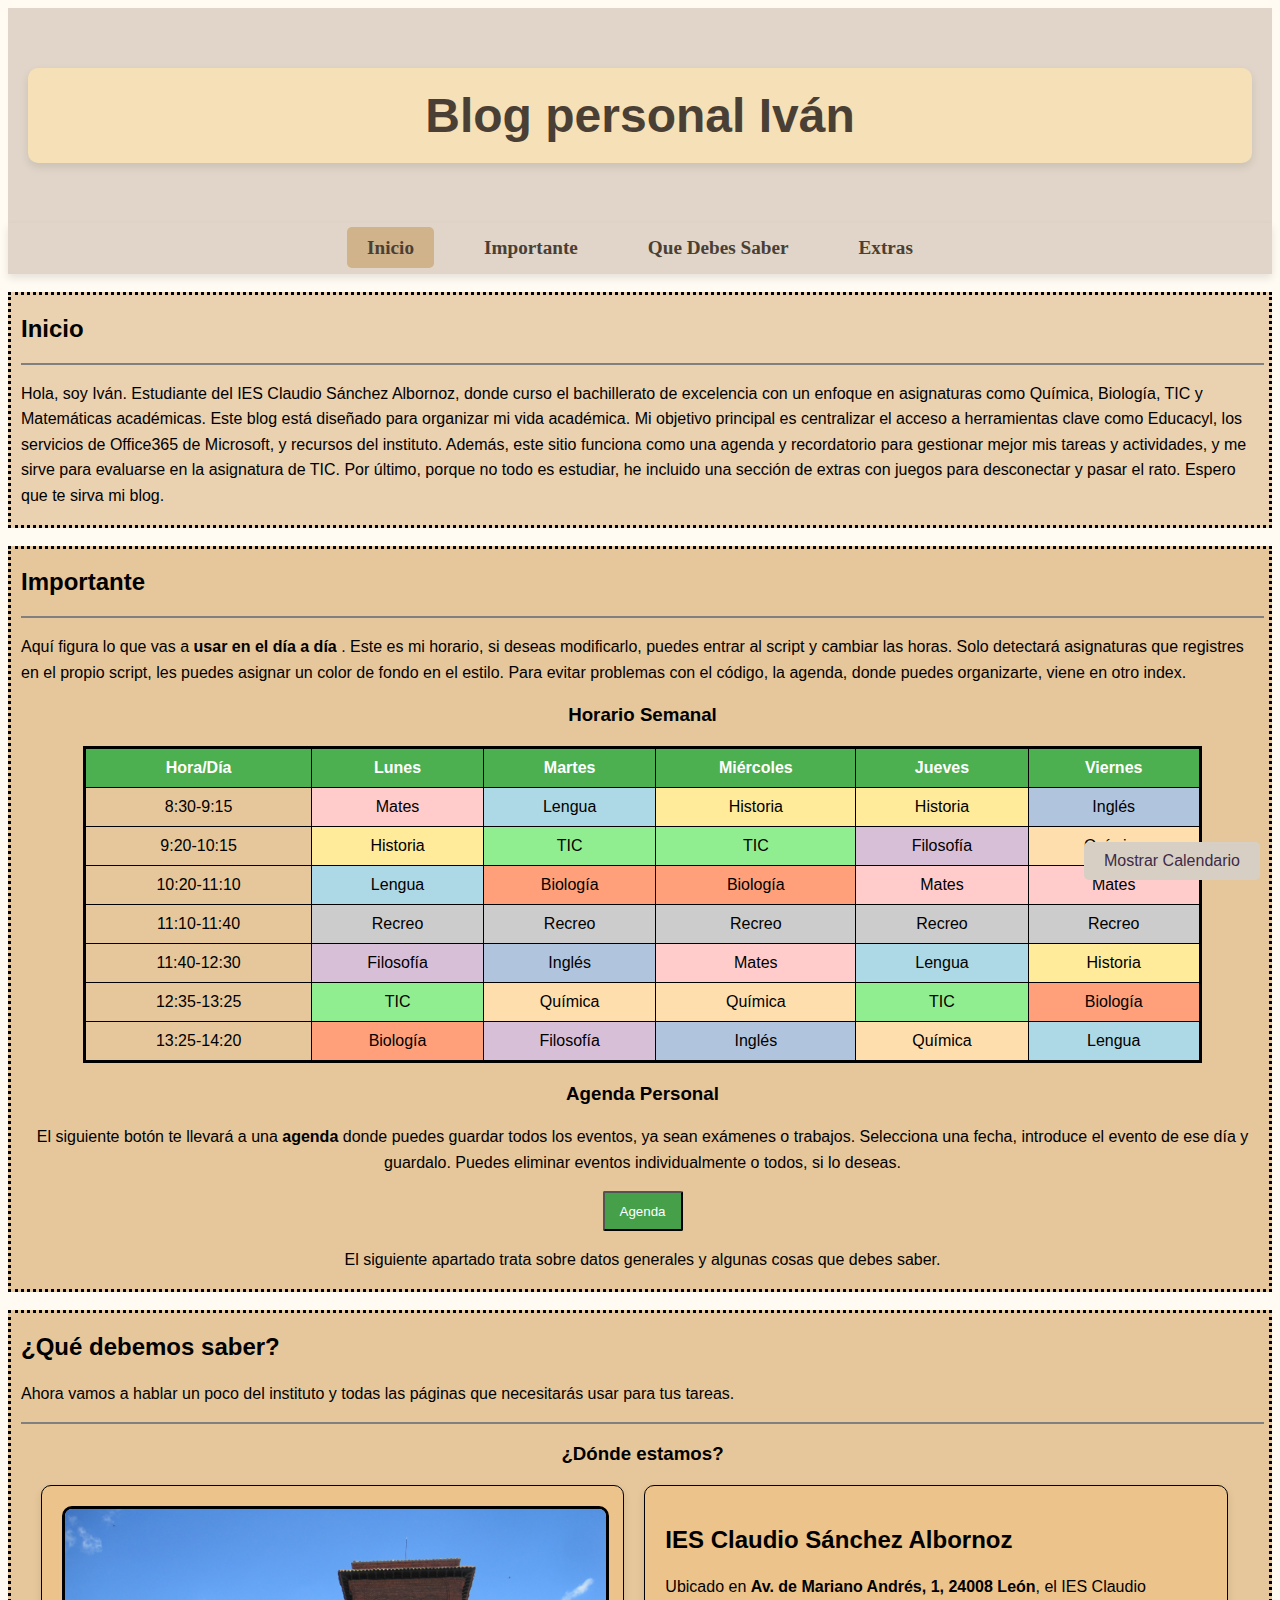
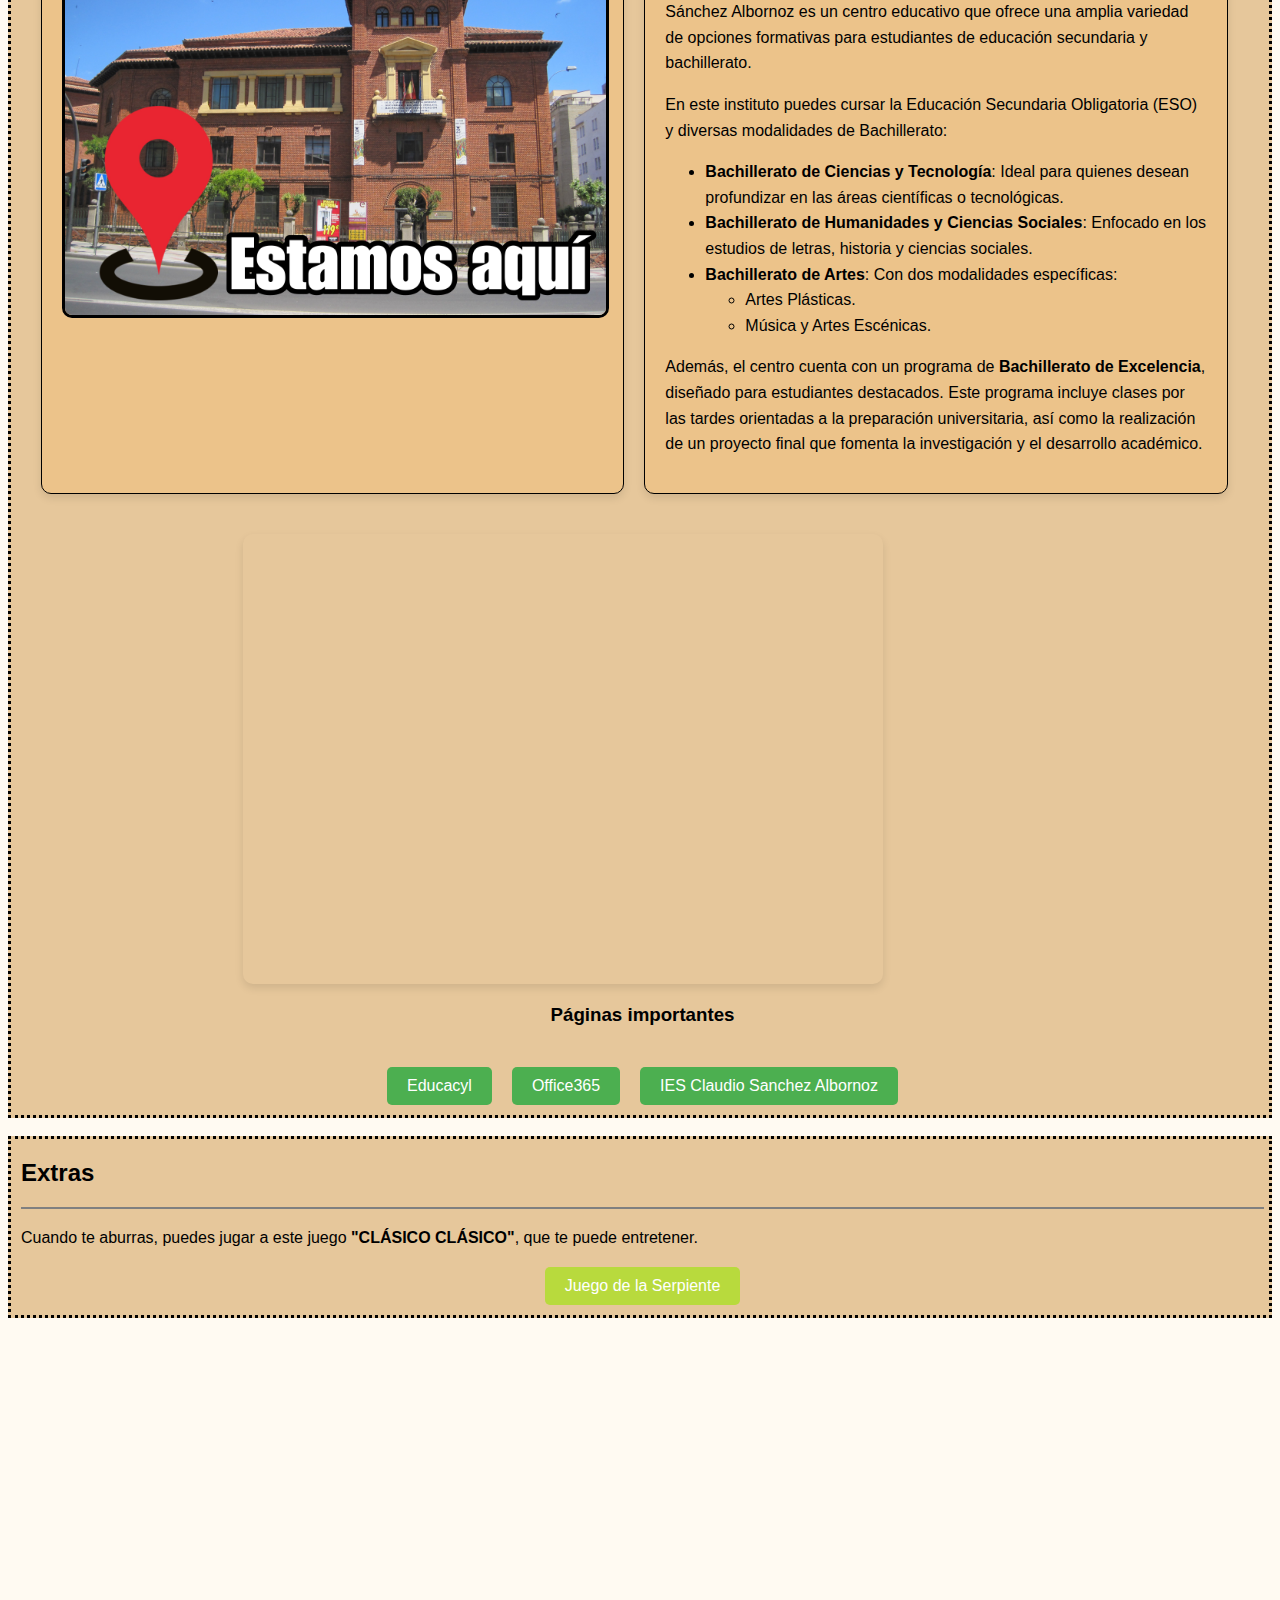
==== index.html @ 05d69f3d "Add files via upload" ====
<html lang="es">
    <head>
<title> Blog personal </title>
        <link rel="stylesheet" href="estilo.css">
        <script type="text/Java" defer src="js/jquery-3.5.1.js"></script>
        <script defer src="Java/script.js"></script>
        <meta charset="UTF-8">
        <meta name="viewport" content="width=device-width, initial-scale=1.0">
    </head>
<body>
<header>
<h1> Blog personal Iván</h1>
</header>
<nav>
    <ul>
      <li><a href="#Inicio" class="active">Inicio</a></li>
      <li>
        <a href="#Importante">Importante</a>
        <ul>
          <li><a href="#Horario">Horario</a></li>
          <li><a href="#Anotaciones">Anotaciones</a></li>
        </ul>
      </li>
      <li>
        <a href="#QueSaber">Que Debes Saber</a>
        <ul>
          <li><a href="#Lugar">Donde estamos?</a></li>
          <li><a href="#Páginas">Páginas importantes</a></li>
        </ul>
      </li>
      <li><a href="#Extras">Extras</a></li>
    </ul>
  </nav>
  <br>
  <article>
  <div id="Inicio" a name="Inicio" class="Inicio">
<h2> Inicio </h2>
<hr style="border: solid; border-width: 1px;">
<p> Hola, soy Iván. Estudiante del IES Claudio Sánchez Albornoz, donde curso el bachillerato de excelencia con un enfoque en asignaturas como Química, Biología, TIC y Matemáticas académicas. Este blog está diseñado para organizar mi vida académica.
Mi objetivo principal es centralizar el acceso a herramientas clave como Educacyl, los servicios de Office365 de Microsoft, y recursos del instituto. Además, este sitio funciona como una agenda y recordatorio para gestionar mejor mis tareas y actividades, y me sirve para evaluarse en la asignatura de TIC.
Por último, porque no todo es estudiar, he incluido una sección de extras con juegos para desconectar y pasar el rato. Espero que te sirva mi blog.</p>
</div>
<br>
<div class="Importante" a name="Importante" id="Importante">
<h2> Importante </h2>
<hr style="border: solid; border-width: 1px;">
<p> Aquí figura lo que vas a <strong>usar en el día a día </strong>. Este es mi horario, si deseas modificarlo, puedes entrar al script y cambiar las horas.
  Solo detectará asignaturas que registres en el propio script, les puedes asignar un color de fondo en el estilo. 
  Para evitar problemas con el código, la agenda, donde puedes organizarte, viene en otro index.
</p>

<div id="Horario" class="Horario" a name="Horario">
<h3 style="text-align: center;">Horario Semanal</h3>
<table id="horario">
  <thead>
      <tr>
          <th>Hora/Día</th>
          <th>Lunes</th>
          <th>Martes</th>
          <th>Miércoles</th>
          <th>Jueves</th>
          <th>Viernes</th>
      </tr>
  </thead>
  <tbody>
      <!-- Las filas del horario se generan dinámicamente -->
  </tbody>
</table>
<h3 style="text-align: center;" id="Anotaciones"> Agenda Personal </h3>
<p style="text-align: center;"> El siguiente botón te llevará a una <strong>agenda</strong> donde puedes guardar todos los eventos, ya sean exámenes o trabajos.
  Selecciona una fecha, introduce el evento de ese día y guardalo. Puedes eliminar eventos individualmente o todos, si lo deseas.
</p>
<div style="text-align: center;">
<button class="agenda" onclick="location.href='agenda.html'" style>Agenda</button>
</div>
<link rel="stylesheet" href="horario.css">
<script src="Java/horario.js"></script>
<p style="text-align: center;"> El siguiente apartado trata sobre datos generales y algunas cosas que debes saber.</p>
</div>
</div>
<br>
<div id="QueSaber" class="QueSaber">
  <h2> ¿Qué debemos saber? </h2>
  <p> Ahora vamos a hablar un poco del instituto y todas las páginas que necesitarás usar para tus tareas. </p>
  <hr style="border: solid; border-width: 1px;">
  <h3 id="Lugar" style="text-align: center;">¿Dónde estamos?</h3>

    <!-- Contenedor principal -->
    <div id="ubicación" class="ubicacion">
        <!-- Columna izquierda -->
        <div id="columnaizq">
            <img src="Imágenes/IES Claudio.jpg" alt="Imagen del IES Claudio Sánchez Albornoz" id="imagenies">
        </div>
    
        <!-- Columna derecha -->
        <div id="columnader">
            <h2>IES Claudio Sánchez Albornoz</h2>
            <p>
                Ubicado en <strong>Av. de Mariano Andrés, 1, 24008 León</strong>, el IES Claudio Sánchez Albornoz 
                es un centro educativo que ofrece una amplia variedad de opciones formativas para estudiantes de educación secundaria y bachillerato. 
            </p>
            <p>
                En este instituto puedes cursar la Educación Secundaria Obligatoria (ESO) y diversas modalidades de Bachillerato:
            </p>
            <ul>
                <li><strong>Bachillerato de Ciencias y Tecnología</strong>: Ideal para quienes desean profundizar en las áreas científicas o tecnológicas.</li>
                <li><strong>Bachillerato de Humanidades y Ciencias Sociales</strong>: Enfocado en los estudios de letras, historia y ciencias sociales.</li>
                <li><strong>Bachillerato de Artes</strong>: Con dos modalidades específicas:
                    <ul>
                        <li>Artes Plásticas.</li>
                        <li>Música y Artes Escénicas.</li>
                    </ul>
                </li>
            </ul>
            <p>
                Además, el centro cuenta con un programa de <strong>Bachillerato de Excelencia</strong>, diseñado para estudiantes destacados. Este programa incluye clases por las tardes orientadas a la preparación universitaria, así como la realización de un proyecto final que fomenta la investigación y el desarrollo académico.
            </p>
        </div>
    </div>
    <div id="Mapa" class="mapa">
    <iframe 
    src="https://www.google.com/maps/embed?pb=!1m18!1m12!1m3!1d5873.385979655688!2d-5.5767708240556475!3d42.60425687117119!2m3!1f0!2f0!3f0!3m2!1i1024!2i768!4f13.1!3m3!1m2!1s0xd379a8f12a7cff9%3A0xcf14c8a725e8691e!2sIES%20Claudio%20S%C3%A1nchez%20Albornoz!5e0!3m2!1ses!2ses!4v1731870056211!5m2!1ses!2ses" 
    width="100%" 
    height="200" 
    style="border:0;" 
    loading="lazy" >
    </iframe>
    </div>
</iframe>
<div class="páginas" id="Páginas">
  <h3> Páginas importantes</h3> <br>
  <div class="botonespáginas">
  <button class="pagina-btn" onclick="location.href='https://www.educa.jcyl.es/es'">Educacyl</button>
  <button class="pagina-btn" onclick="location.href='https://www.office.com/'">Office365</button>
  <button class="pagina-btn" onclick="location.href='http://iesclaudiosanchezalbornoz.centros.educa.jcyl.es/sitio/'">IES Claudio Sanchez Albornoz</button>
</div>
</div>


</div>
</div>
<br>
<div id="Extras" class="Extras">
<h2> Extras </h2>
<hr style="border: solid; border-width: 1px;">
<p> Cuando te aburras, puedes jugar a este juego <strong>"CLÁSICO CLÁSICO"</strong>, que te puede entretener. </p>
<div class="botonespáginas">
<button class="game-btn" onclick="location.href='snake.html'">Juego de la Serpiente</button>
</div>



</div>
<!--calendario-->
<footer>
  <button id="showCalendarBtn" style="
    padding: 10px 20px;
    font-size: 16px;
    cursor: pointer;
    background-color: #D8CFC4; 
    color: #3E2A47;
    border: none;
    border-radius: 5px;
    position: fixed;
    bottom: 20px;
    z-index: 2;">Mostrar Calendario</button>
  <div id="calendar" class="calendar">
    <div class="calendar-header">
      <button id="prevMonthBtn">⬅️</button>
      <span id="monthYear"></span>
      <button id="nextMonthBtn">➡️</button>
    </div>
    <table id="calendarTable">
      <thead>
        <tr>
          <th>🌞<br><b>Dom</b></th>
          <th>🌝<br><b>Lun</b></th>
          <th>🌕<br><b>Mar</b></th>
          <th>🌑<br><b>Mié</b></th>
          <th>🌒<br><b>Jue</b></th>
          <th>🌓<br><b>Vie</b></th>
          <th>🌘<br><b>Sáb</b></th>
        </tr>
      </thead>
      <tbody></tbody>
    </table>
  </div>

  <script src="script.js"></script>
  </footer>


  










</body>

















</html>
---- estilo.css ----
body {
  background-color: #fffaf2;
}

/* Barra de navegación */
h1 {
    font-family: 'Arial', sans-serif;
    font-size: 3rem;
    font-weight: bold;
    color: #4a3f35;
    background-color: #f5e0b7;
    padding: 20px;
    border-radius: 10px;
    text-align: center;
    box-shadow: 0 4px 8px rgba(0, 0, 0, 0.1);
    margin: 40px 0;
  }
  

  header {
    background-color: #e0d5c8;
    padding: 20px;
    text-align: center;
  }

nav {
    background-color: #e0d5c8;
    padding: 10px 20px;
    text-align: center;
    box-shadow: 0 4px 8px rgba(0, 0, 0, 0.1);
  }
  
 
  nav ul {
    list-style: none;
    padding: 0;
    margin: 0;
    display: flex;
    justify-content: center;
  }
  
  nav ul li {
    position: relative;
    margin: 0 15px;
  }
  
  nav ul li a {
    text-decoration: none;
    color: #4a3f35;
    font-size: 1.2rem;
    font-weight: bold;
    padding: 10px 20px;
    border-radius: 5px;
    transition: background-color 0.3s ease;
  }
  
  nav ul li a:hover {
    background-color: #f5e0b7;
    color: #4a3f35; 
  }
  
 
  nav ul li ul {
    display: none; 
    position: absolute;
    top: 100%;
    left: 0;
    background-color: #f5e0b7; 
    min-width: 200px;
    border-radius: 5px;
    box-shadow: 0 4px 8px rgba(0, 0, 0, 0.1);
    padding: 10px 0;
  }
  
  nav ul li:hover > ul {
    display: block; 
  }

  nav ul li ul li a {
    padding: 10px 20px;
    color: #4a3f35;
    font-size: 1rem;
    font-weight: normal;
    text-decoration: none;
  }
  
  nav ul li ul li a:hover {
    background-color: #d0b28b;
    color: #fff; 
  }
  
  nav ul li a.active, nav ul li ul li a.active {
    background-color: #d0b28b; 
  }

  
  button:hover {
    background-color: #d0b28b;
  }
  /* Apartados del blog */
  article {
    font-family: Arial, Helvetica, sans-serif;
 }
  div.Inicio {
    border-radius: 0cm;
    background-color: #ead1af;
    padding-left: 10px;
    border-style: dotted;
    padding-right: 5px;
  }
  div.Importante {
    border-radius: 0cm;
    background-color: #e6c79b;
    padding-left: 10px;
    border-style: dotted;
    padding-right: 5px;
  }
  div.QueSaber {
    border-radius: 0cm;
    background-color: #e6c79b;
    padding-left: 10px;
    border-style: dotted;
    padding-right: 5px;
  }
/* Mapa */
#ubicación {
  display: flex;
  gap: 20px;
  margin: 20px;
  flex-wrap: wrap;
}
div.mapa{
  width: 100%;
    max-width: 800px;
    margin: 0 auto;
    margin-bottom: 20px;
}

iframe {
  width: 80%;
  height: 450px;
  border: none;
  border-radius: 10px;
  box-shadow: 0 4px 8px rgba(0, 0, 0, 0.1);
  margin-top: 20px;
}
/*Botón de la agenda */
.agenda {
border-radius: 2px;
background-color: #45a049;
color: White;
height: 40px;
width: 80px;
}
.agenda:hover {
  background-color: #3c7b3f; /* Color de fondo más oscuro al pasar el cursor */
  transform: translateY(-2px); /* Efecto de elevación al pasar el cursor */
}
/*Columnas*/
#columnaizq, #columnader {
  background: #ecc38a;
  border: 1px solid #000000;
  border-radius: 10px;
  padding: 20px;
  box-shadow: 0 4px 8px rgba(0, 0, 0, 0.1);
}


#columnaizq {
  flex: 1;
  max-width: 45%;
}


#columnader {
  flex: 1;
  max-width: 45%;
}


#imagenies {
  width: 100%;
  height: auto;
  border-radius: 10px;
  border: solid;
}


p, ul {
  line-height: 1.6;
}


  /*Calendario*/
  footer {
    font-family: Arial, sans-serif;
    margin: 0;
    padding: 20px;
    display: flex;
    justify-content: flex-start; 
    align-items: flex-start; 
    height: 100vh;
  }

  
  button:hover {
    background-color: #D1B19D;
  }
  
  #showCalendarBtn {
    right: 20px;
  }
  
  #calendar {
    display: none;
    position: fixed;
    bottom: 80px;
    right: 20px;
    width: 400px;
    height: 350px;
    border: 3px solid #3E2A47;
    padding: 10px;
    background-color: #FAF3E0;
    border-radius: 8px;
    box-shadow: 0 4px 8px rgba(0, 0, 0, 0.1);
    z-index: 1;
    position: fixed;
  }
  
  .calendar-header {
    display: flex;
    align-items: center;
    margin-bottom: 10px;
    justify-content: center;
    position: relative;
    margin-top: 20px;
  }
  
  #prevMonthBtn,
  #nextMonthBtn {
    background-color: #D8CFC4;
    color: #3E2A47;
    border: solid;
    border-radius: 5px;
    cursor: pointer;
    padding: 5px 10px;
    width: 40px;
    height: 40px;
    position: absolute;
  }
  
  #prevMonthBtn {
    left: 10px;
    top: 0px;
  }
  
  #nextMonthBtn {
    right: 10px;
    top: 0px;
  }
  
  #prevMonthBtn:hover,
  #nextMonthBtn:hover {
    background-color: #D1B19D;
  }
  
  #monthYear {
    font-size: 18px;
    font-weight: bold;
    text-align: center;
    flex-grow: 1;
  }
  
  #calendarTable {
    width: 100%;
    border-collapse: collapse;
  }
  
  #calendarTable th, #calendarTable td {
    text-align: center;
    padding: 10px;
    border: 2px solid #3E2A47;
  }
  
  #calendarTable th {
    background-color: #D8CFC4;
  }
  
  #calendarTable td {
    cursor: pointer;
  }
  
  #calendarTable td:hover {
    background-color: #F0E6D2;
  }
  
  #calendarTable td.disabled {
    background-color: #F4F4F4;
    color: #DDD;
    cursor: not-allowed;
  }
  
  #calendarTable td.day-number {
    background-color: #FAF3E0;
    border-radius: 50%;
  }
  .páginas {
    text-align: center;
  }
  /* Estilo para el contenedor de los botones */
.botonespáginas {
  display: flex;
  justify-content: center; /* Centra los botones horizontalmente */
  gap: 20px; /* Espacio entre los botones */
  margin-top: 5px; /* Espacio superior */
  margin-bottom: 10px;
}

/* Estilo para los botones */
.pagina-btn {
  padding: 10px 20px;
  font-size: 16px;
  color: white;
  background-color: #4CAF50;
  border: none;
  border-radius: 5px;
  cursor: pointer;
  transition: background-color 0.3s, transform 0.3s;
}

.pagina-btn:hover {
  background-color: #45a049;
  transform: translateY(-2px);
}

div.extras {
  border-radius: 0cm;
  background-color: #e6c79b;
  padding-left: 10px;
  border-style: dotted;
  padding-right: 5px;
}
.game-btn {
  padding: 10px 20px;
  font-size: 16px;
  color: white;
  background-color: #b8da3d;
  border: none;
  border-radius: 5px;
  cursor: pointer;
  transition: background-color 0.3s, transform 0.3s;
}

.game-btn:hover {
  background-color: #92ab36;
  transform: translateY(-2px);
}
---- horario.css ----
table.horario{
    font-family: Arial, sans-serif;
    text-align: center;
    margin: 0;
    padding: 0;
    background-color: #f5f5f5;
}

table {
    margin: 20px auto;
    border-collapse: collapse;
    width: 90%;
    border: solid;
}

th, td {
    border: 1px solid #000000;
    padding: 10px;
    text-align: center;
    vertical-align: middle;
}

th {
    background-color: #4caf50;
    color: white;
}

td {
    font-size: 1rem;
}

/* Colores para cada asignatura */
.mates { background-color: #ffcccb; } /* Rojo claro */
.historia { background-color: #ffeb99; } /* Amarillo claro */
.lengua { background-color: #add8e6; } /* Azul claro */
.filosofia { background-color: #d8bfd8; } /* Lavanda */
.tic { background-color: #90ee90; } /* Verde claro */
.biologia { background-color: #ffa07a; } /* Salmón claro */
.ingles { background-color: #b0c4de; } /* Azul acero claro */
.quimica { background-color: #ffdead; } /* Beige */
.recreo { background-color: #cccccc; } /* Gris */
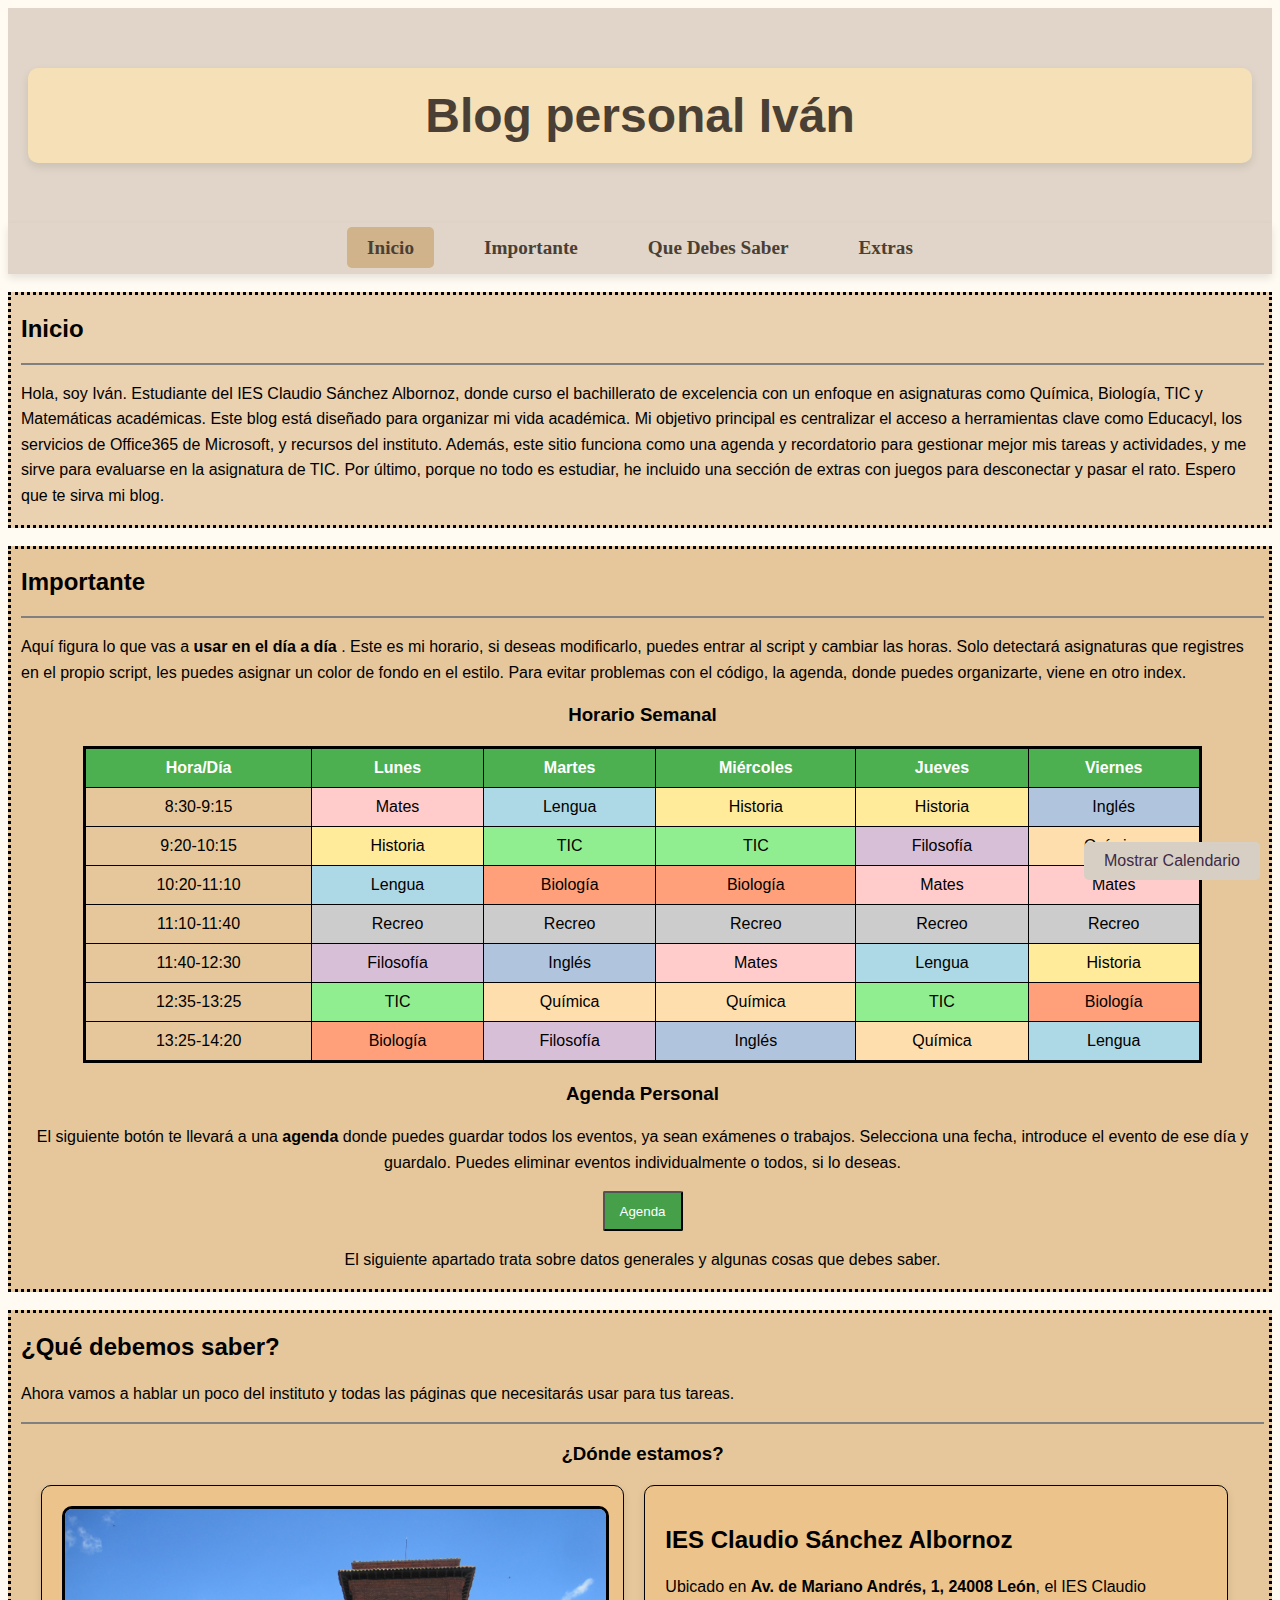
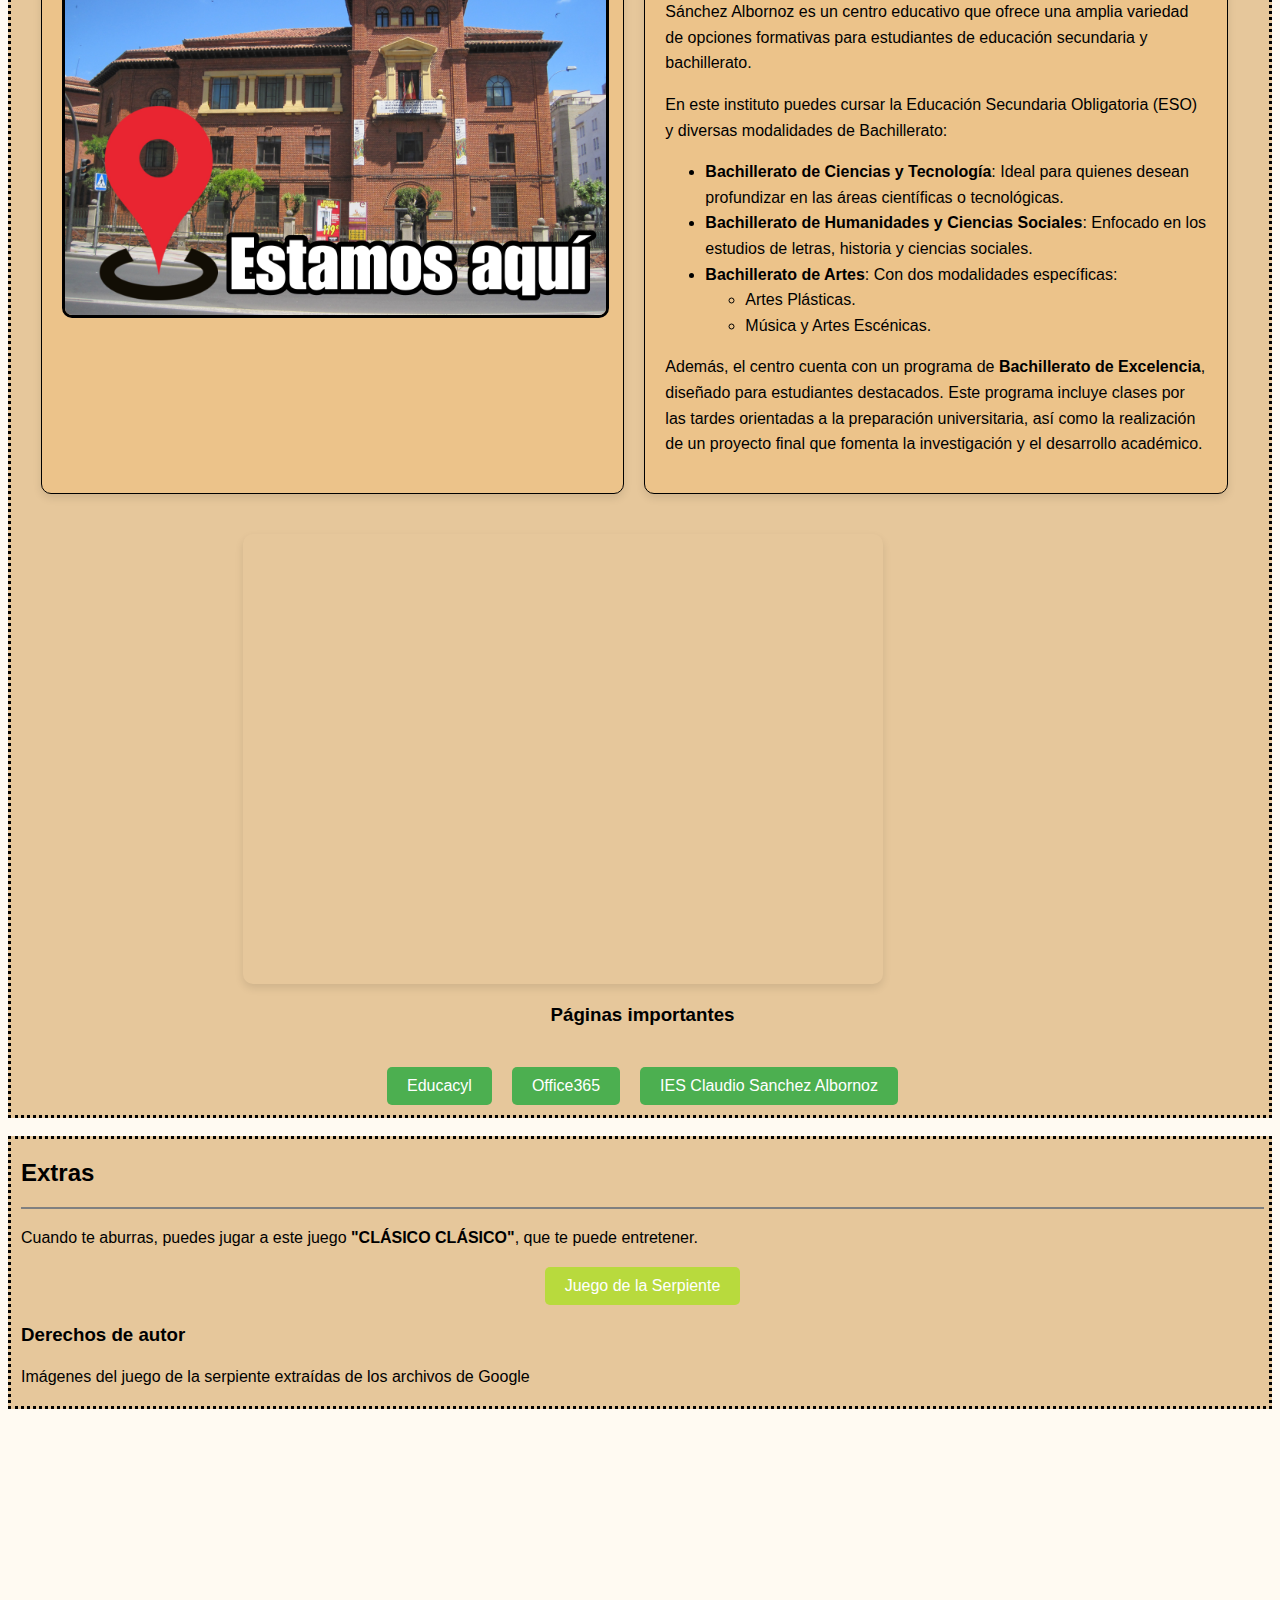
==== commit b4b87683: "index.html" ====
--- a/index.html
+++ b/index.html
@@ -147,6 +147,11 @@
 <div class="botonespáginas">
 <button class="game-btn" onclick="location.href='snake.html'">Juego de la Serpiente</button>
 </div>
+    <div class="Derechos de autor">
+<h3> Derechos de autor </h3>    
+<p> Imágenes del juego de la serpiente extraídas de los archivos de Google</p>
+    </div>
+
 
 
 
@@ -219,4 +224,4 @@
 
 
 
-</html>+</html>
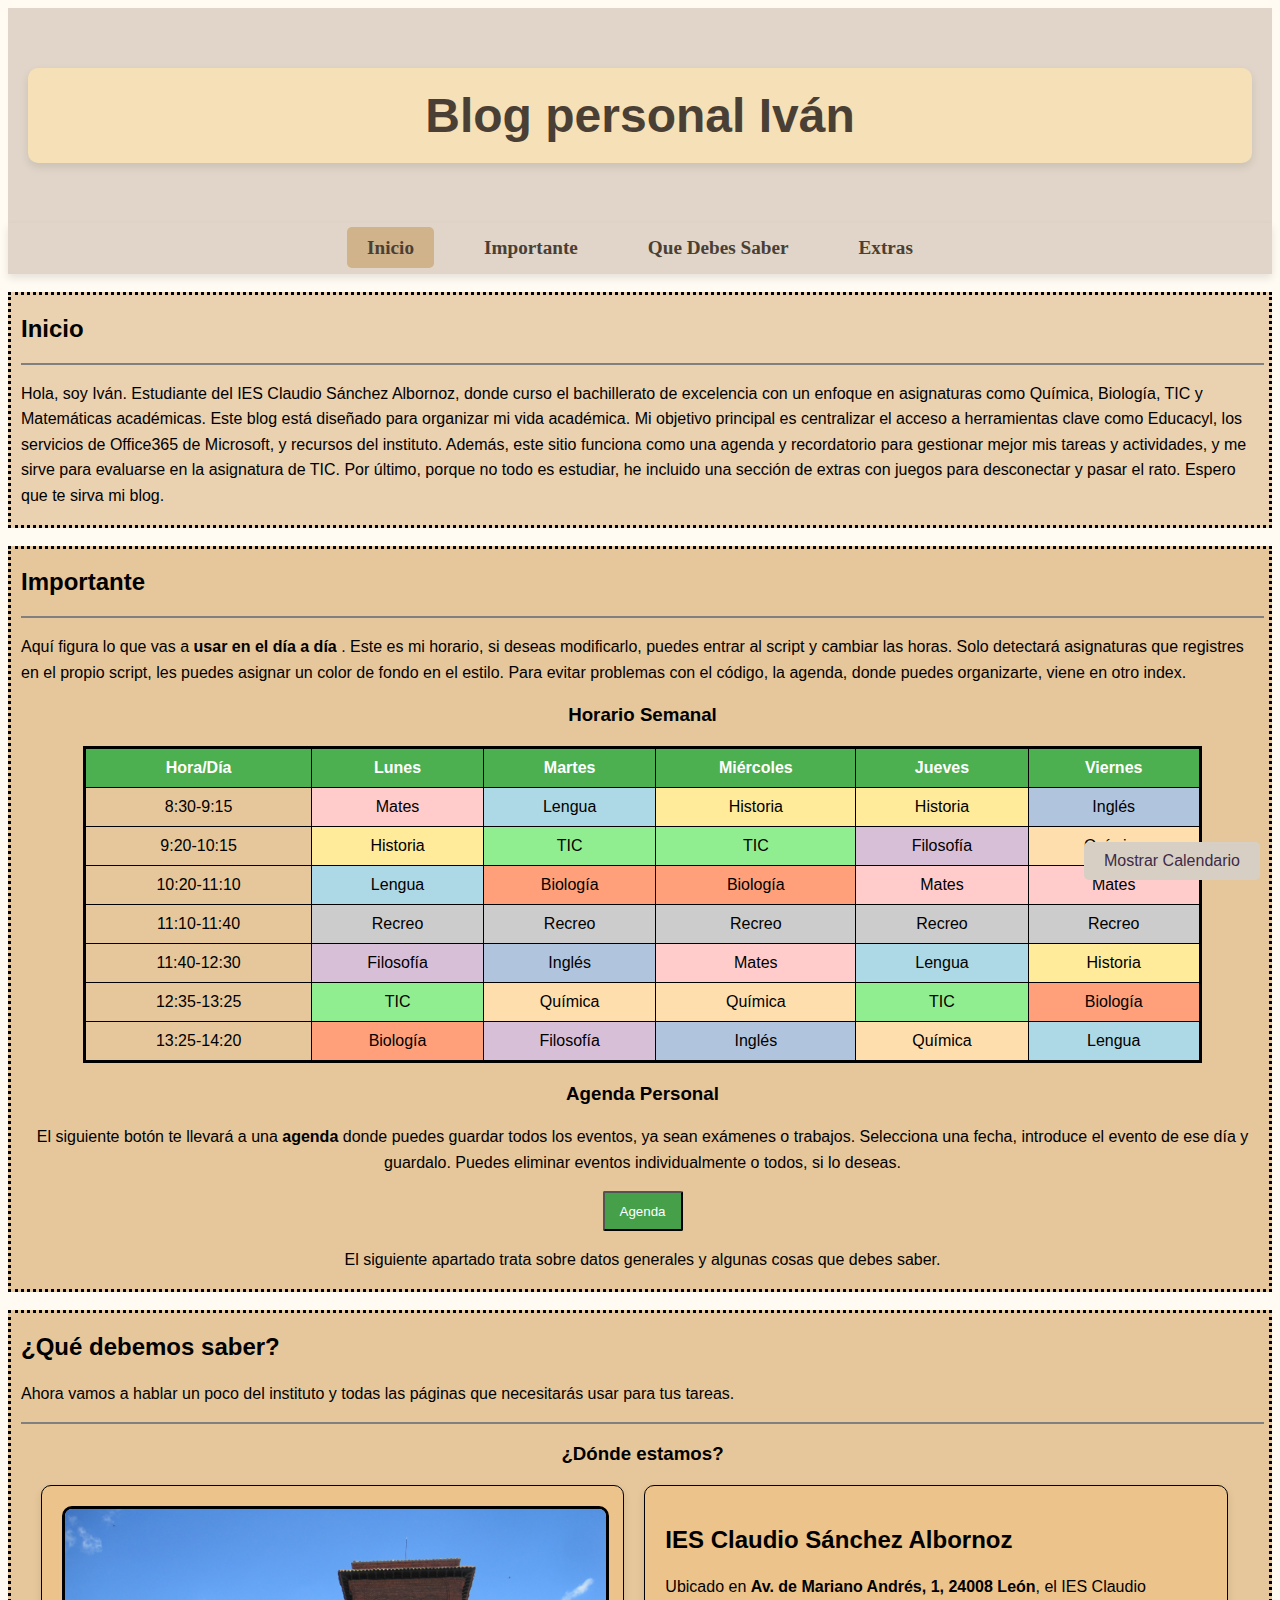
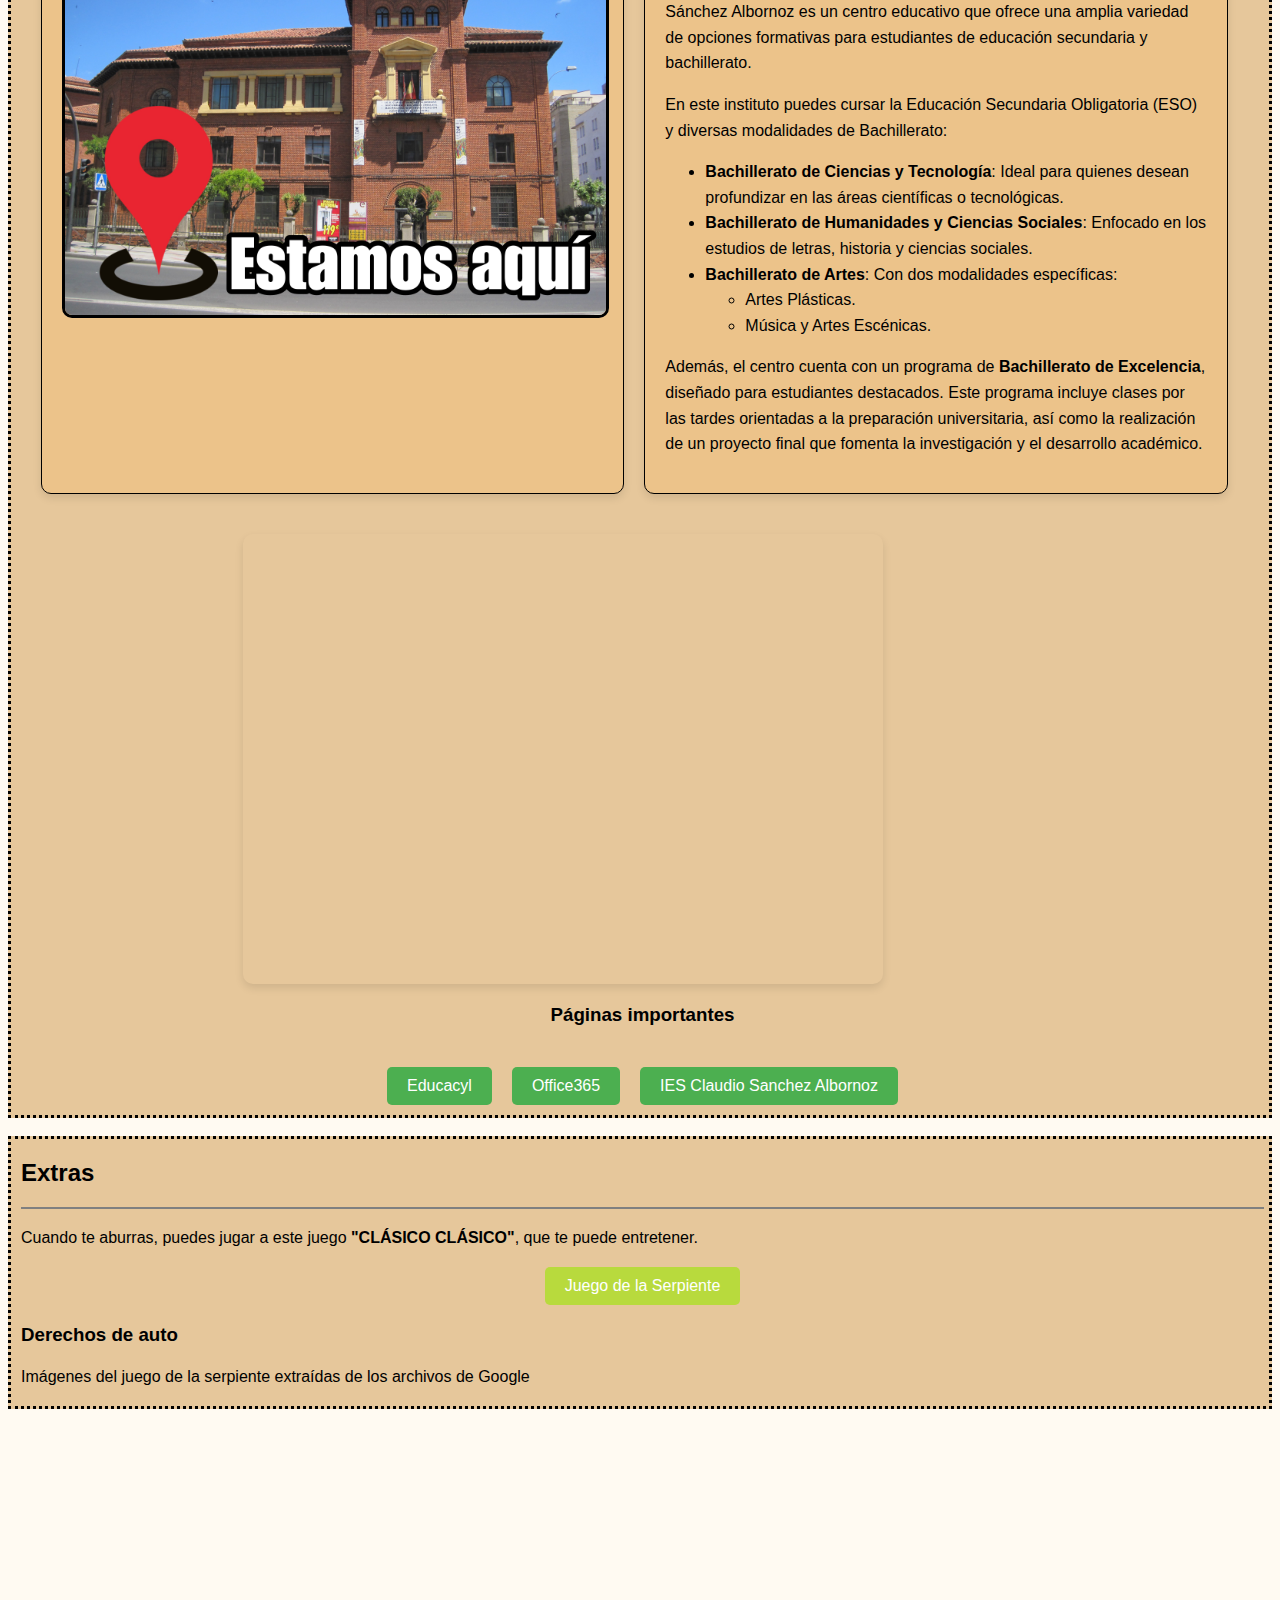
==== commit 01ea74a9: "index.html" ====
--- a/index.html
+++ b/index.html
@@ -147,8 +147,8 @@
 <div class="botonespáginas">
 <button class="game-btn" onclick="location.href='snake.html'">Juego de la Serpiente</button>
 </div>
-    <div class="Derechos de autor">
-<h3> Derechos de autor </h3>    
+    <div class="copy">
+<h3> Derechos de auto </h3>    
 <p> Imágenes del juego de la serpiente extraídas de los archivos de Google</p>
     </div>
 
--- a/estilo.css
+++ b/estilo.css
@@ -15,7 +15,11 @@
     box-shadow: 0 4px 8px rgba(0, 0, 0, 0.1);
     margin: 40px 0;
   }
-  
+  .Derechos de Autor{
+    font-family: 'Arial', sans-serif;
+    font-weight: bold;
+    text-align: center;
+  }
 
   header {
     background-color: #e0d5c8;
@@ -354,4 +358,4 @@
 .game-btn:hover {
   background-color: #92ab36;
   transform: translateY(-2px);
-}+}
